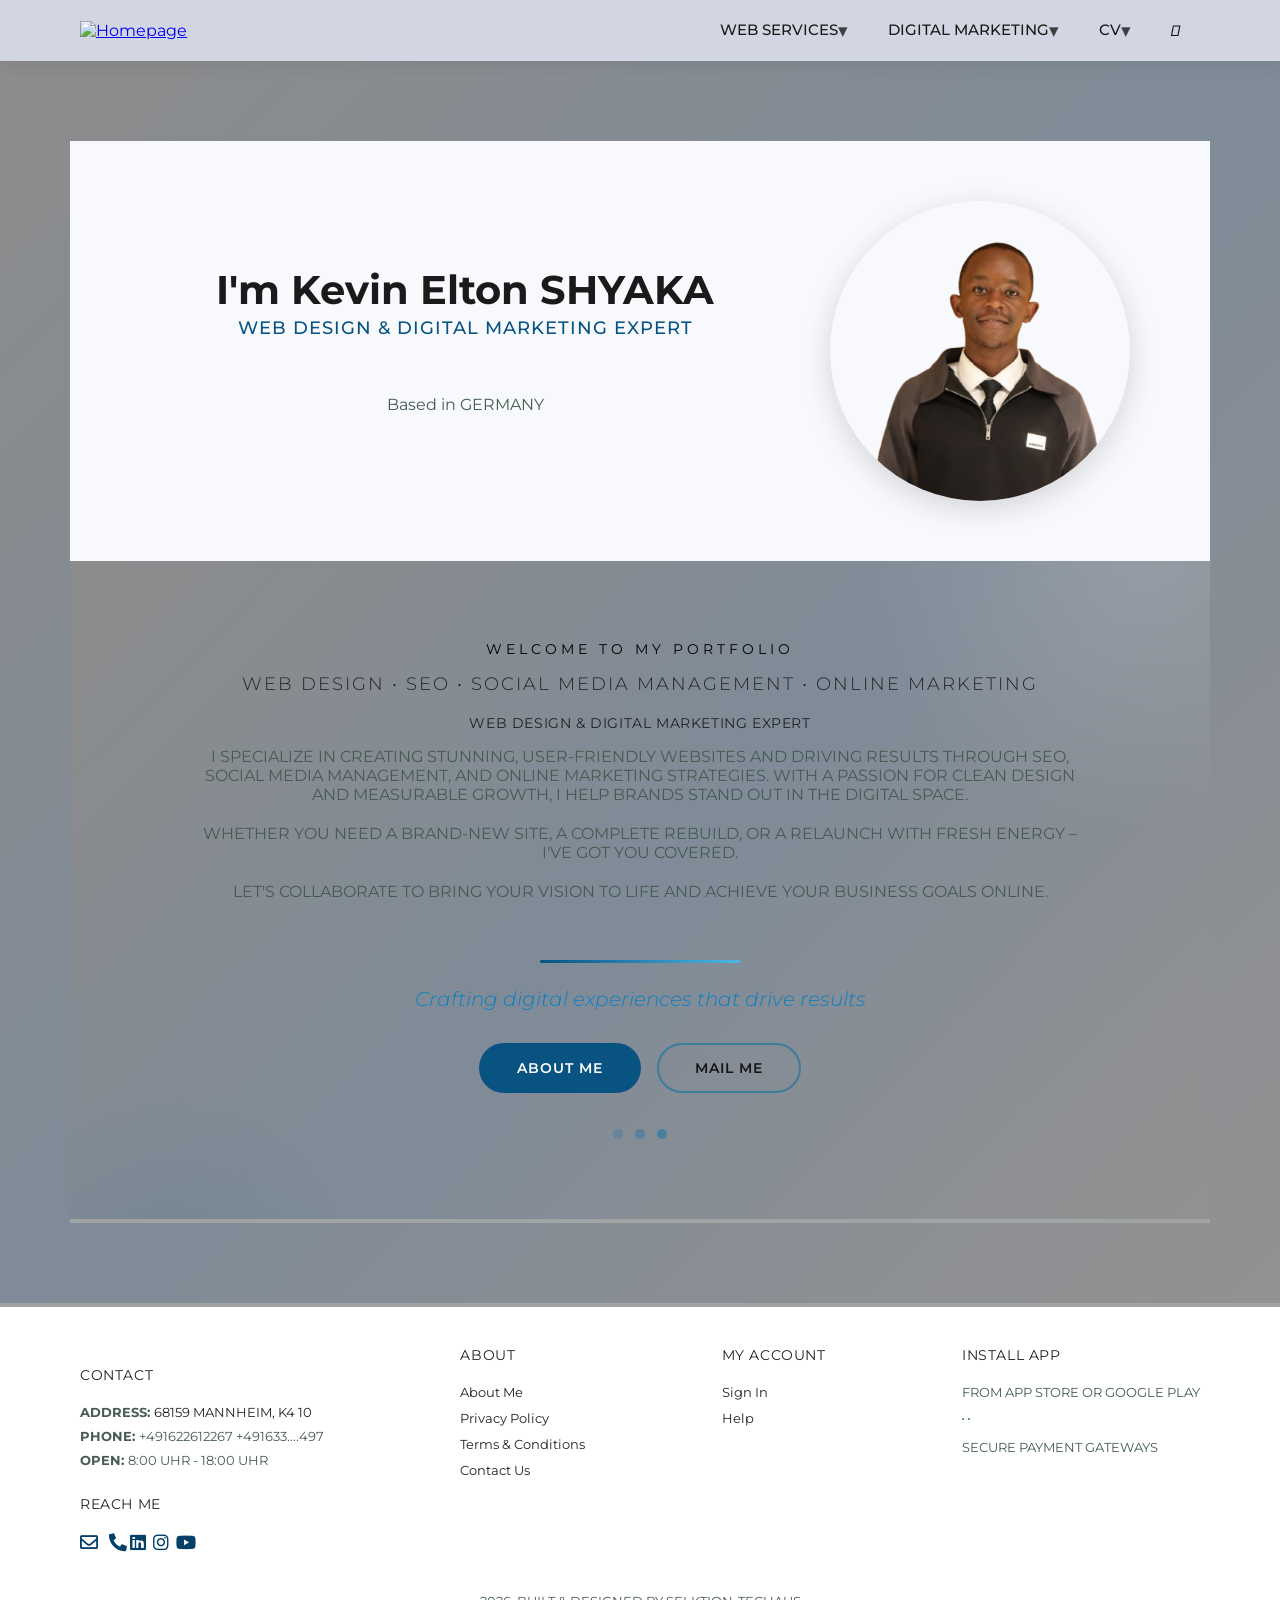
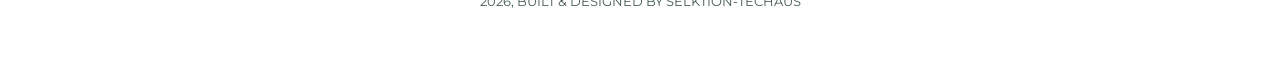
==== index.html @ c75d29d1 "Rename keels.html to index.html Signed-off-by: shyakaeltonkevin-ui <shyakaeltonkevin@gmail.com>" ====
<!DOCTYPE html>
<html lang="en">

<head> 
    <meta charset="UTF-8">
    <meta http-equiv="X-UA-Compatible" content="IE=edge">
    <meta name="viewport" content="width=device-width, initial-scale=1.0">
    <title>Web design - Kevin Elton SHYAKA | Web design | SEO | Social Media Management &amp; Online marketing expert</title>
    <link rel="stylesheet" href="https://pro.fontawesome.com/releases/v5.10.0/css/all.css" integrity="sha384-AYmEC3Yw5cVb3ZcuHtOA93w35dYTsvhLPVnYs9eStHfGJvOvKxVfELGroGkvsg+p" crossorigin="anonymous"/>

    <link rel="stylesheet" href="stylez.css">
</head>

<body>

    <section id="header">
        <a href="keels.html"><img src="img/Log.png" class="logo" alt="Homepage"></a>

        <div>
            <ul id="navbar">
                <li class="dropdown">
                    <a href="">WEB SERVICES</a>
                    <ul class="dropdown-content" id="webDropdown">
                        <li><a href="development.html">Website Development</a></li>
                        <li><a href="maintainance.html">Website Maintenance</a></li>
                        <li><a href="redesign.html">Website Redesign</a></li>
                        <li><a href="relaunch.html">RELAUNCH</a></li>
                    </ul>
                </li>
                <li class="dropdown">
                    <a href="">DIGITAL MARKETING</a>
                    <ul class="dropdown-content" id="webDropdown">
                        <li><a href="seo.html">Search Engine Optimization</a></li>
                        <li><a href="socialmedia.html">SOCIAL MEDIA</a></li>
                    </ul>
                </li>
                <li class="dropdown">
                    <a href="">CV</a>
                    <ul class="dropdown-content" id="webDropdown">
                        <li><a href="https://shyakaeltonkevin-ui.github.io/SELKTION/home.html">SELKTION</a></li>
                    </ul>
                </li>
                <li><a href="mail.html"><i class="fa-regular fa-envelope"></i></a></li>
                <a href="#" id="close"><i class="far fa-times"></i></a>
            </ul>
        </div>

        <div id="mobile">
            <i id="bar" class="fas fa-outdent"></i>
        </div>

    </section>


    

<section id="page-header">

        <!-- ===== ABOUT / INTRO SECTION ===== -->
    <section id="about" class="section-p1">
    <div class="about-container">

        <!-- Column 1: Description -->
        <div class="about-text">
            <h2>I'm Kevin Elton SHYAKA</h2>
            <h4>Web Design & Digital Marketing Expert</h4>

            <br>

            <p>
                Based in GERMANY
            </p>

        </div>

        <!-- Column 2: Circular Photo -->
        <div class="about-image">
            <img src="imgz/prof2-nb.png" alt="Kevin Elton SHYAKA - Profile Photo">
        </div>

    </div>
    </section>


<!-- ===== PAGE HEADER ===== -->
        <section id="page-header">
            <div class="header-content">
                <div class="header-text">
                    <h3 class="header-subtitle">Welcome to my portfolio</h3>
                    <p class="header-desc">
                    Web Design &bull; SEO &bull; Social Media Management &bull; Online Marketing
                    </p>

            
                    <h4>Web Design & Digital Marketing Expert</h4>
                    <p>
                        I specialize in creating stunning, user‑friendly websites and 
                        driving results through SEO, social media management, and online 
                        marketing strategies. With a passion for clean design and 
                        measurable growth, I help brands stand out in the digital space.
                    </p>
                    <p>
                        Whether you need a brand‑new site, a complete rebuild, or a 
                        relaunch with fresh energy – I've got you covered.
                    </p>
                    <p>
                    Let's collaborate to bring your vision to life and achieve your 
                    business goals online.
                    </p>
                </div>


                <br>


                <div class="header-divider"></div>
                    <p class="header-tagline">
                    Crafting digital experiences that drive results
                    </p>
                <div class="header-buttons">
                    <a href="aboutz.html" class="btn-primary">About Me</a>
                    <a href="mailto:kevinelton34@gmail.com" class="btn-secondary">Mail Me</a>
                </div>
            </div>
            
            <div class="header-decoration">
                <span class="deco-dot"></span>
                <span class="deco-dot"></span>
                <span class="deco-dot"></span>
            </div>
            
        </section>



    </section>



    <footer class="section-p1">
        <div class="col">
            <img class="logo" src="img/E-mARKET lOGO].png" alt="">
            <h4>Contact</h4>
            <p><strong>Address: </strong> <a href="https://maps.app.goo.gl/TftxoZ2mrjgtuZ2v8" target="_blank" rel="noopener noreferrer">68159 MAnnheim, K4 10</a></p>
            <p><strong>Phone: </strong>+491622612267  +491633....497</p>
            <p><strong>Open: </strong>8:00 Uhr - 18:00 Uhr</p>

            <div class="follow">
                <h4>REACH ME</h4>
                <div class="icon">
                    <a href="mailto:kevinelton34@gmail.com" target="_blank" rel="noopener noreferrer">
                        <i class="far fa-envelope"></i>
                    </a>
                    <a href="tel:+491622612267" target="_blank" rel="noopener noreferrer">
                        <i class="fas fa-phone" style="transform: scaleX(-1); display: inline-block;"></i>
                    </a>
                    <a href="https://www.linkedin.com/in/kevin-elton-shyaka-6310002a4" target="_blank" rel="noopener noreferrer">
                        <i class="fab fa-linkedin"></i>
                    </a>
                    <a href="https://www.instagram.com/_keels___/" target="_blank" rel="noopener noreferrer">
                        <i class="fab fa-instagram"></i>
                    </a>
                        <i class="fab fa-youtube"></i>
                </div>
            </div>
        </div>

        <div class="col">
            <h4>About</h4>
            <a href="aboutz.html">About Me</a>
            <a href="#">Privacy Policy</a>
            <a href="#">Terms & Conditions</a>
            <a href="#">Contact Us</a>
        </div>

        <div class="col">
            <h4>My Account</h4>
            <a href="#">Sign In</a>
            <a href="#">Help</a>
        </div>

        <div class="col install">
            <h4>Install App</h4>
            <p>From App Store or Google Play</p>
            <div class="row">
                <img src="img/Dwnld App Store].jpg" alt="">
                <img src="img/dwnld Google Play].png" alt="">
            </div>
            <p>Secure Payment Gateways </p>
            <img src="img/Minimal-Credit-Card-Icons].jpg" alt="">
        </div>

        <div class="copyright">
            <p>2026, Built & Designed by Selktion-Techaus</p>
        </div>
    </footer> 

   


    <script src="scriptz.js"></script>

</body>
---- stylez.css ----
/* ── Google Fonts import ── */
@import url('https://fonts.googleapis.com/css2?family=Montserrat:wght@100;200;300;400;500;600;700;800;900&family=Spartan:wght@100;200;300;400;500;600;700;800;900&display=swap');

* {
    margin: 0;
    padding: 0;
    box-sizing: border-box;
    font-family: 'Montserrat', sans-serif;
}

h1 {
    font-size: 50px;
    line-height: 64px;
    color: #222;
}

h2 {
    font-size: 46px;
    line-height: 54px;
    color: #222;
}

h3 {
    font-family: 'Montserrat', sans-serif;
    text-transform: uppercase;
    font-size: 14px;
    line-height: 17px;
    font-weight: 500;
    letter-spacing: 2.4px;    
    color: #222;
}

h4 {
    font-family: 'Montserrat', sans-serif;
    text-transform: uppercase;
    font-size: 14px;
    line-height: 17px;
    font-weight: 400;
    letter-spacing: .6px;
    color: #222;
}

h6 {
    font-family: 'Montserrat', sans-serif;
    text-transform: uppercase;
    font-weight: 400;
    font-size: 12px;
}

p {
    font-family: 'Montserrat', sans-serif;
    text-transform: uppercase;
    font-size: 16px;
    color: #465b52;
    margin: 15px 0 20px 0;
}

.section-p1 {
    padding: 40px 80px;
}

.section-m1 {
    margin: 40px 0;
}

button.normal {
    font-size: 14px;
    font-weight: 500;
    padding: 15px 30px;
    color: #000;
    background-color: #fff;
    border-radius: 4px;
    cursor: pointer;
    border: none;
    outline: none;
    transition: 0.2s;
}

button.white {
    font-size: 13px;
    font-weight: 500;
    padding: 11px 18px;
    color: #882e2e;
    background-color: transparent;
    cursor: pointer;
    border: 1px solid #2ab2e7;
    outline: none;
    transition: 0.2s;
}

body {
    width: 100%;
}


/* ──────────────────────────────────────
   HEADER & LOGO
────────────────────────────────────── */

#header {
    display: flex;
    align-items: center;
    justify-content: space-between;
    padding: 20px 80px;
    background: #d2d5e2;
    box-shadow: 0 5px 15px rgba(0, 0, 0, 0.06);
    z-index: 999;
    position: sticky;
    top: 0;
    left: 0;
}

#header .logo {
    max-width: 180px;
    height: auto;
    display: block;
    margin-right: 20px;
}

#navbar {
    display: flex;
    align-items: center;
    justify-content: center;
}

#navbar li {
    list-style: none;
    padding: 0 20px;
    position: relative;
}

#navbar li a {
    display: inline-block;
    line-height: 1;
    text-decoration: none;
    font-size: 15px;
    font-weight: 500;
    color: #1a1a1a;
    transition: 0.3s ease;
}

#navbar li a:hover,
#navbar li a.active {
    color: #085381;
}

#navbar li a.active::after,
#navbar li a:hover::after {
    content: "";
    width: 30%;
    height: 1.5px;
    background: #085381;
    position: absolute;
    bottom: -4px;
    left: 20px;
}

#mobile {
    display: none;
    align-items: center;
}

#close {
    display: none;
}


/* ────────────── DROPDOWN STYLES ────────────── */
.dropdown-content {
    display: none;
    position: absolute;
    top: 100%;
    left: 0;
    min-width: 200px;
    background: #E3E6F3;
    border-radius: 10px;
    padding: 0.5rem 0;
    list-style: none;
    z-index: 1000;
    margin-top: 4px;
    box-shadow: 0 8px 24px rgba(0, 0, 0, 0.12);
}

.dropdown-content li {
    display: block;
    padding: 0 !important;
}

.dropdown-content li a {
    padding: 0.6rem 1.5rem !important;
    color: #1a1a1a !important;
    font-weight: 400 !important;
    font-size: 0.9rem !important;
    white-space: nowrap;
    transition: background 0.2s, color 0.2s;
    display: block !important;
}

.dropdown-content li a:hover {
    background: rgba(8, 83, 129, 0.08) !important;
    color: #085381 !important;
}

.dropdown:hover .dropdown-content {
    display: block;
}

.dropdown-content.open {
    display: block;
}

.dropdown > a::after {
    content: " ▾";
    font-size: 1.2rem;
    opacity: 0.8;
    transition: transform 0.25s;
    display: inline-block;
    line-height: 1;
    vertical-align: middle;
}

.dropdown:hover > a::after {
    transform: rotate(180deg);
    transition: transform 0.5s;
}


/* ──────────────────────────────────────
   ABOUT SECTION – 2 columns
────────────────────────────────────── */

#about {
    background: #f8f9fc;
    padding: 60px 80px;
}

.about-container {
    display: flex;
    align-items: center;
    justify-content: space-between;
    gap: 50px;
    max-width: 1200px;
    margin: 0 auto;
}

.about-text {
    flex: 1 1 55%;
}

.about-text h2 {
    font-size: 40px;
    font-weight: 700;
    color: #1a1a1a;
    margin-bottom: 6px;
    line-height: 1.2;
}

.about-text h4 {
    font-size: 18px;
    font-weight: 500;
    color: #085381;
    text-transform: uppercase;
    letter-spacing: 1px;
    margin-bottom: 20px;
}

.about-text p {
    font-size: 16px;
    color: #465b52;
    line-height: 1.8;
    margin-bottom: 16px;
    text-transform: none;
    font-weight: 400;
}

.about-image {
    flex: 0 0 auto;
}

.about-image img {
    width: 300px;
    height: 300px;
    border-radius: 50%;
    object-fit: cover;
    object-position: 10% 0%;
    display: block;
    box-shadow: 0 8px 30px rgba(0, 0, 0, 0.15);
    transition: 0.3s ease;
}

.about-image img:hover {
    transform: scale(1.02);
    box-shadow: 0 12px 40px rgba(0, 0, 0, 0.2);
}

.btn-about {
    display: inline-block;
    padding: 14px 34px;
    background: #085381;
    color: #fff;
    font-size: 14px;
    font-weight: 600;
    text-transform: uppercase;
    letter-spacing: 1px;
    text-decoration: none;
    border-radius: 6px;
    transition: 0.3s ease;
    margin-top: 6px;
}

.btn-about:hover {
    background: #063454;
    transform: translateY(-2px);
    box-shadow: 0 6px 20px rgba(8, 83, 129, 0.3);
}


/* ──────────────────────────────────────
   PAGE HEADER (Hero)
────────────────────────────────────── */

#page-header {
    background: linear-gradient(135deg, #8c8c8c 0%, #7f8b98 50%, #939191 100%);
    padding: 80px 70px 80px 70px;
    text-align: center;
    position: relative;
    overflow: hidden;
    margin: 0;
    border-bottom: 4px solid #a1a4a5;
}

#page-header::before {
    content: '';
    position: absolute;
    top: -50%;
    right: -20%;
    width: 600px;
    height: 600px;
    background: radial-gradient(circle, rgba(255, 255, 255, 0.15) 0%, transparent 70%);
    border-radius: 50%;
    pointer-events: none;
}

#page-header::after {
    content: '';
    position: absolute;
    bottom: -40%;
    left: -10%;
    width: 400px;
    height: 400px;
    background: radial-gradient(circle, rgba(8, 83, 129, 0.1) 0%, transparent 70%);
    border-radius: 50%;
    pointer-events: none;
}

.header-content {
    position: relative;
    z-index: 1;
    max-width: 900px;
    margin: 0 auto;
}

.header-subtitle {
    font-size: 14px;
    font-weight: 400;
    letter-spacing: 4px;
    text-transform: uppercase;
    color: #010101;
    margin-bottom: 12px;
    font-family: 'Montserrat', sans-serif;
}

.header-title {
    font-size: 72px;
    font-weight: 900;
    color: #ffffff;
    line-height: 1.1;
    margin-bottom: 16px;
    letter-spacing: -1px;
    font-family: 'Montserrat', sans-serif;
}

.header-title .highlight {
    color: #000000;
    text-shadow: 0 0 40px rgba(77, 184, 232, 0.3);
}

.header-desc {
    font-size: 18px;
    color: #232527;
    font-weight: 300;
    letter-spacing: 2px;
    text-transform: uppercase;
    margin-bottom: 20px;
    font-family: 'Montserrat', sans-serif;
}

.header-divider {
    width: 200px;
    height: 3px;
    background: linear-gradient(90deg, #085381, #4db8e8);
    margin: 20px auto 24px auto;
    border-radius: 2px;
}

.header-tagline {
    font-size: 20px;
    color: #0d7fc0;
    font-weight: 300;
    font-style: italic;
    margin-bottom: 32px;
    font-family: 'Montserrat', sans-serif;
    text-transform: none;
}

.header-buttons {
    display: flex;
    justify-content: center;
    gap: 16px;
    flex-wrap: wrap;
}

.btn-primary,
.btn-secondary {
    padding: 14px 36px;
    font-size: 14px;
    font-weight: 600;
    text-transform: uppercase;
    letter-spacing: 1px;
    text-decoration: none;
    border-radius: 30px;
    transition: 0.3s ease;
    display: inline-block;
    font-family: 'Montserrat', sans-serif;
}

.btn-primary {
    background: #085381;
    color: #ffffff;
    border: 2px solid #085381;
}

.btn-primary:hover {
    background: #063454;
    border-color: #b8c4cd;
    transform: translateY(-3px);
    box-shadow: 0 8px 30px rgba(8, 83, 129, 0.4);
}

.btn-secondary {
    background: transparent;
    color: #171616;
    border: 2px solid #3c7d9a;
}

.btn-secondary:hover {
    background: #397fa0;
    color: #fdfdfd;
    transform: translateY(-3px);
    box-shadow: 0 8px 30px rgba(77, 184, 232, 0.3);
}

.header-decoration {
    display: flex;
    justify-content: center;
    gap: 12px;
    margin-top: 36px;
}

.deco-dot {
    width: 10px;
    height: 10px;
    border-radius: 50%;
    background: #357d9e;
    opacity: 0.4;
    animation: pulse-dot 2s ease-in-out infinite;
}

.deco-dot:nth-child(2) {
    animation-delay: 0.3s;
    opacity: 0.6;
}

.deco-dot:nth-child(3) {
    animation-delay: 0.6s;
    opacity: 0.8;
}

@keyframes pulse-dot {
    0%, 100% {
        transform: scale(1);
        opacity: 0.4;
    }
    50% {
        transform: scale(1.4);
        opacity: 1;
    }
}


/* ──────────────────────────────────────
   SPECIALTIES SECTION
────────────────────────────────────── */

#specialties {
    background: #f8fafc;
    padding: 80px 80px;
}

#specialties .experience-badge {
    display: inline-block;
    background: #1e293b;
    color: #ffffff;
    font-size: 0.75rem;
    font-weight: 600;
    letter-spacing: 0.08em;
    padding: 6px 18px;
    border-radius: 30px;
    text-transform: uppercase;
    margin-bottom: 16px;
    font-family: 'Montserrat', sans-serif;
}

#specialties .section-title {
    font-size: 2.5rem;
    font-weight: 700;
    color: #0f172a;
    letter-spacing: -0.02em;
    margin: 0 0 40px 0;
    font-family: 'Montserrat', sans-serif;
    text-transform: uppercase;
}

.specialties-grid {
    display: grid;
    grid-template-columns: repeat(3, 1fr);
    gap: 30px;
}

.specialty-card {
    background: #ffffff;
    padding: 28px 24px;
    border-radius: 16px;
    box-shadow: 0 4px 12px rgba(0, 0, 0, 0.04);
    border: 1px solid #e9edf2;
    transition: box-shadow 0.25s ease, transform 0.2s ease;
}

.specialty-card:hover {
    box-shadow: 0 12px 28px rgba(0, 0, 0, 0.08);
    transform: translateY(-4px);
}

.specialty-card h3 {
    font-family: 'Montserrat', sans-serif;
    font-size: 1.1rem;
    font-weight: 700;
    color: #0f172a;
    margin: 0 0 10px 0;
    letter-spacing: 0.5px;
    text-transform: uppercase;
}

.specialty-card p {
    font-family: 'Montserrat', sans-serif;
    font-size: 0.95rem;
    line-height: 1.6;
    color: #475569;
    margin: 0;
    text-transform: none;
}


/* ──────────────────────────────────────
   DEVELOPMENT HERO – image right, text left
────────────────────────────────────── */

#development-hero {
    background: #f8f9fc;
    padding: 60px 80px;
}

.dev-container {
    display: flex;
    align-items: center;
    justify-content: space-between;
    gap: 50px;
    max-width: 1200px;
    margin: 0 auto;
}

.dev-text {
    flex: 1 1 55%;
}

.dev-text h2 {
    font-size: 40px;
    font-weight: 700;
    color: #1a1a1a;
    margin-bottom: 6px;
    line-height: 1.2;
}

.dev-text h4 {
    font-size: 18px;
    font-weight: 500;
    color: #085381;
    text-transform: uppercase;
    letter-spacing: 1px;
    margin-bottom: 20px;
}

.dev-text p {
    font-size: 16px;
    color: #465b52;
    line-height: 1.8;
    margin-bottom: 16px;
    text-transform: none;
    font-weight: 400;
}

.dev-buttons {
    display: flex;
    gap: 16px;
    flex-wrap: wrap;
    margin-top: 10px;
}

.dev-buttons .btn-primary,
.dev-buttons .btn-secondary {
    padding: 12px 30px;
    font-size: 14px;
    font-weight: 600;
    text-transform: uppercase;
    letter-spacing: 1px;
    text-decoration: none;
    border-radius: 30px;
    transition: 0.3s ease;
    display: inline-block;
    font-family: 'Montserrat', sans-serif;
    border: 2px solid transparent;
}

.dev-buttons .btn-primary {
    background: #085381;
    color: #ffffff;
    border-color: #085381;
}

.dev-buttons .btn-primary:hover {
    background: #063454;
    border-color: #063454;
    transform: translateY(-2px);
    box-shadow: 0 6px 20px rgba(8, 83, 129, 0.3);
}

.dev-buttons .btn-secondary {
    background: transparent;
    color: #085381;
    border-color: #085381;
}

.dev-buttons .btn-secondary:hover {
    background: #085381;
    color: #fff;
    transform: translateY(-2px);
    box-shadow: 0 6px 20px rgba(8, 83, 129, 0.2);
}

.dev-image {
    flex: 0 0 auto;
}

.dev-image img {
    width: 350px;
    height: 350px;
    border-radius: 20px;
    object-fit: cover;
    box-shadow: 0 8px 30px rgba(0, 0, 0, 0.15);
    transition: 0.3s ease;
}

.dev-image img:hover {
    transform: scale(1.02);
    box-shadow: 0 12px 40px rgba(0, 0, 0, 0.2);
}


/* ──────────────────────────────────────
   MODAL STYLES
────────────────────────────────────── */

.modal {
    display: none;
    position: fixed;
    z-index: 10000;
    left: 0;
    top: 0;
    width: 100%;
    height: 100%;
    overflow: auto;
    background-color: rgba(0, 0, 0, 0.5);
    justify-content: center;
    align-items: center;
}

.modal.show {
    display: flex;
}

.modal-content {
    background: #ffffff;
    padding: 40px 35px;
    border-radius: 20px;
    max-width: 500px;
    width: 90%;
    position: relative;
    box-shadow: 0 20px 60px rgba(0, 0, 0, 0.3);
    animation: slideDown 0.3s ease;
}

@keyframes slideDown {
    from { transform: translateY(-30px); opacity: 0; }
    to { transform: translateY(0); opacity: 1; }
}

.modal-close {
    position: absolute;
    top: 12px;
    right: 20px;
    font-size: 28px;
    font-weight: 400;
    color: #aaa;
    cursor: pointer;
    transition: 0.2s;
}

.modal-close:hover {
    color: #222;
}

.modal-content h3 {
    font-size: 24px;
    font-weight: 700;
    color: #1a1a1a;
    margin-bottom: 20px;
    letter-spacing: 0;
    text-transform: none;
}

#devForm label {
    display: block;
    font-size: 14px;
    font-weight: 500;
    color: #333;
    margin-bottom: 4px;
    text-transform: uppercase;
    letter-spacing: 0.5px;
}

#devForm input,
#devForm textarea {
    width: 100%;
    padding: 12px 14px;
    margin-bottom: 18px;
    border: 1px solid #d1d5db;
    border-radius: 8px;
    font-size: 15px;
    font-family: 'Montserrat', sans-serif;
    transition: 0.2s;
}

#devForm input:focus,
#devForm textarea:focus {
    outline: none;
    border-color: #085381;
    box-shadow: 0 0 0 3px rgba(8, 83, 129, 0.15);
}

#devForm textarea {
    resize: vertical;
}

#devForm .btn-primary {
    width: 100%;
    padding: 14px;
    font-size: 16px;
    border: none;
    cursor: pointer;
    border-radius: 30px;
    background: #085381;
    color: #fff;
    font-weight: 600;
    text-transform: uppercase;
    letter-spacing: 1px;
    transition: 0.3s ease;
}

#devForm .btn-primary:hover {
    background: #063454;
    transform: translateY(-2px);
    box-shadow: 0 6px 20px rgba(8, 83, 129, 0.3);
}


/* ──────────────────────────────────────
   FOOTER
────────────────────────────────────── */

footer {
    display: flex;
    flex-wrap: wrap;
    justify-content: space-between;
    padding: 40px 80px;
}

footer .col {
    display: flex;
    flex-direction: column;
    align-items: flex-start;
    margin-bottom: 20px;
}

footer .logo {
    margin: 0 0 20px 0;
    max-width: 150px;
    height: auto;
}

footer h4 {
    font-size: 14px;
    padding-bottom: 20px;
}

footer p {
    font-size: 13px;
    margin: 0 0 8px 0;
}

footer a {
    font-size: 13px;
    text-decoration: none;
    color: #222;
    margin-bottom: 10px;
}

footer .follow {
    margin-top: 20px;
}

footer .follow i {
    font-size: large;
    color: #044068;
    padding-right: 4px;
    cursor: pointer;
}

footer .install .row img {
    border: 1px solid #045328;
    border-radius: 6px;
    max-width: 120px;
    height: auto;
}

footer .install img {
    margin: 10px 0 15px 0;
    max-width: 200px;
    height: auto;
}

footer .follow i:hover,
footer a:hover {
    color: #097880;
}

footer .copyright {
    width: 100%;
    text-align: center;
    margin-top: 20px;
}


/* ────────────── RESPONSIVE BREAKPOINTS ────────────── */

@media (max-width: 768px) {
    /* ----- Mobile header & navbar ----- */
    #mobile {
        display: flex;
        align-items: center;
    }

    #close {
        display: block;
        position: absolute;
        top: 30px;
        right: 30px;
        color: #1a1a1a;
        font-size: 1.8rem;
        cursor: pointer;
        z-index: 1001;
    }

    #navbar {
        display: flex;
        flex-direction: column;
        align-items: flex-start;
        justify-content: flex-start;
        position: fixed;
        top: 0;
        right: -320px;
        height: 100vh;
        width: 300px;
        background: #E3E6F3;
        box-shadow: 0 40px 60px rgba(0, 0, 0, 0.15);
        padding: 80px 0 0 0;
        transition: right 0.35s cubic-bezier(0.4, 0, 0.2, 1);
        z-index: 1000;
        visibility: hidden;
        opacity: 0;
    }

    #navbar.active {
        right: 0;
        visibility: visible;
        opacity: 1;
    }

    #navbar li {
        padding: 12px 24px;
        width: 100%;
        border-bottom: 1px solid rgba(0, 0, 0, 0.04);
    }

    #navbar li a {
        font-size: 1.1rem;
        display: block;
        width: 100%;
    }

    #navbar li a.active::after,
    #navbar li a:hover::after {
        display: none;
    }

    /* ----- Dropdown mobile override ----- */
    .dropdown-content {
        position: static;
        box-shadow: none;
        border: none;
        background: #d1d8e8;
        margin: 4px 0 0 0;
        padding: 0;
        border-radius: 8px;
        display: none;
        width: 100%;
        min-width: auto;
    }

    .dropdown-content li {
        padding: 0 !important;
        border-bottom: none !important;
    }

    .dropdown-content li a {
        color: #1a1a1a !important;
        padding: 10px 20px !important;
        font-size: 0.95rem !important;
        white-space: normal !important;
    }

    .dropdown-content li a:hover {
        background: #b0b8cc !important;
        color: #000 !important;
    }

    .dropdown-content.open {
        display: block !important;
    }

    .dropdown:hover .dropdown-content {
        display: none;
    }

    .dropdown > a::after {
        font-size: 1rem;
    }

    /* ----- Page header responsive ----- */
    #page-header {
        padding: 60px 24px 70px 24px;
    }

    .header-title {
        font-size: 44px;
    }

    .header-desc {
        font-size: 14px;
        letter-spacing: 1px;
    }

    .header-tagline {
        font-size: 17px;
    }

    .header-buttons {
        flex-direction: column;
        align-items: center;
        gap: 12px;
    }

    .btn-primary,
    .btn-secondary {
        width: 100%;
        max-width: 280px;
        text-align: center;
    }

    .deco-dot {
        width: 8px;
        height: 8px;
    }

    /* ----- Specialties responsive ----- */
    #specialties {
        padding: 60px 30px;
    }

    .specialties-grid {
        grid-template-columns: repeat(2, 1fr);
        gap: 24px;
    }

    #specialties .section-title {
        font-size: 2rem;
    }

    /* ----- About responsive ----- */
    #about {
        padding: 40px 30px;
    }
    .about-container {
        flex-direction: column;
        text-align: center;
        gap: 30px;
    }
    .about-text {
        order: 2;
    }
    .about-image {
        order: 1;
    }
    .about-image img {
        width: 200px;
        height: 200px;
    }
    .about-text h2 {
        font-size: 32px;
    }
    .about-text h4 {
        font-size: 16px;
    }
    .about-text p {
        font-size: 15px;
    }

    /* ----- Development hero responsive ----- */
    #development-hero {
        padding: 40px 30px;
    }
    .dev-container {
        flex-direction: column;
        text-align: center;
        gap: 30px;
    }
    .dev-text {
        order: 2;
    }
    .dev-image {
        order: 1;
    }
    .dev-image img {
        width: 200px;
        height: 200px;
    }
    .dev-buttons {
        justify-content: center;
    }
    .dev-text h2 {
        font-size: 32px;
    }
    .dev-text h4 {
        font-size: 16px;
    }
    .dev-text p {
        font-size: 15px;
    }

    /* ----- Footer responsive ----- */
    footer {
        padding: 30px 30px;
        flex-direction: column;
        align-items: center;
        text-align: center;
    }
    footer .col {
        align-items: center;
        width: 100%;
    }
}

@media (max-width: 480px) {
    #page-header {
        padding: 40px 16px 50px 16px;
    }

    .header-title {
        font-size: 34px;
    }

    .header-subtitle {
        font-size: 12px;
        letter-spacing: 2px;
    }

    .header-desc {
        font-size: 12px;
    }

    .header-tagline {
        font-size: 15px;
    }

    #specialties {
        padding: 40px 16px;
    }

    .specialties-grid {
        grid-template-columns: 1fr;
        gap: 20px;
    }

    #specialties .section-title {
        font-size: 1.75rem;
    }

    .specialty-card {
        padding: 22px 18px;
    }

    #header .logo {
        max-width: 100px;
    }

    #about {
        padding: 30px 16px;
    }
    .about-image img {
        width: 150px;
        height: 150px;
    }
    .about-text h2 {
        font-size: 26px;
    }
    .about-text h4 {
        font-size: 14px;
    }
    .about-text p {
        font-size: 14px;
    }

    #development-hero {
        padding: 30px 16px;
    }
    .dev-image img {
        width: 250px;
        height: 190px;
    }
    .dev-text h2 {
        font-size: 26px;
    }
    .dev-text h4 {
        font-size: 14px;
    }
    .dev-text p {
        font-size: 14px;
    }
    .dev-buttons .btn-primary,
    .dev-buttons .btn-secondary {
        padding: 10px 24px;
        font-size: 13px;
    }
    .modal-content {
        padding: 30px 20px;
    }

    footer {
        padding: 50px 16px;
    }
}



/*



*/
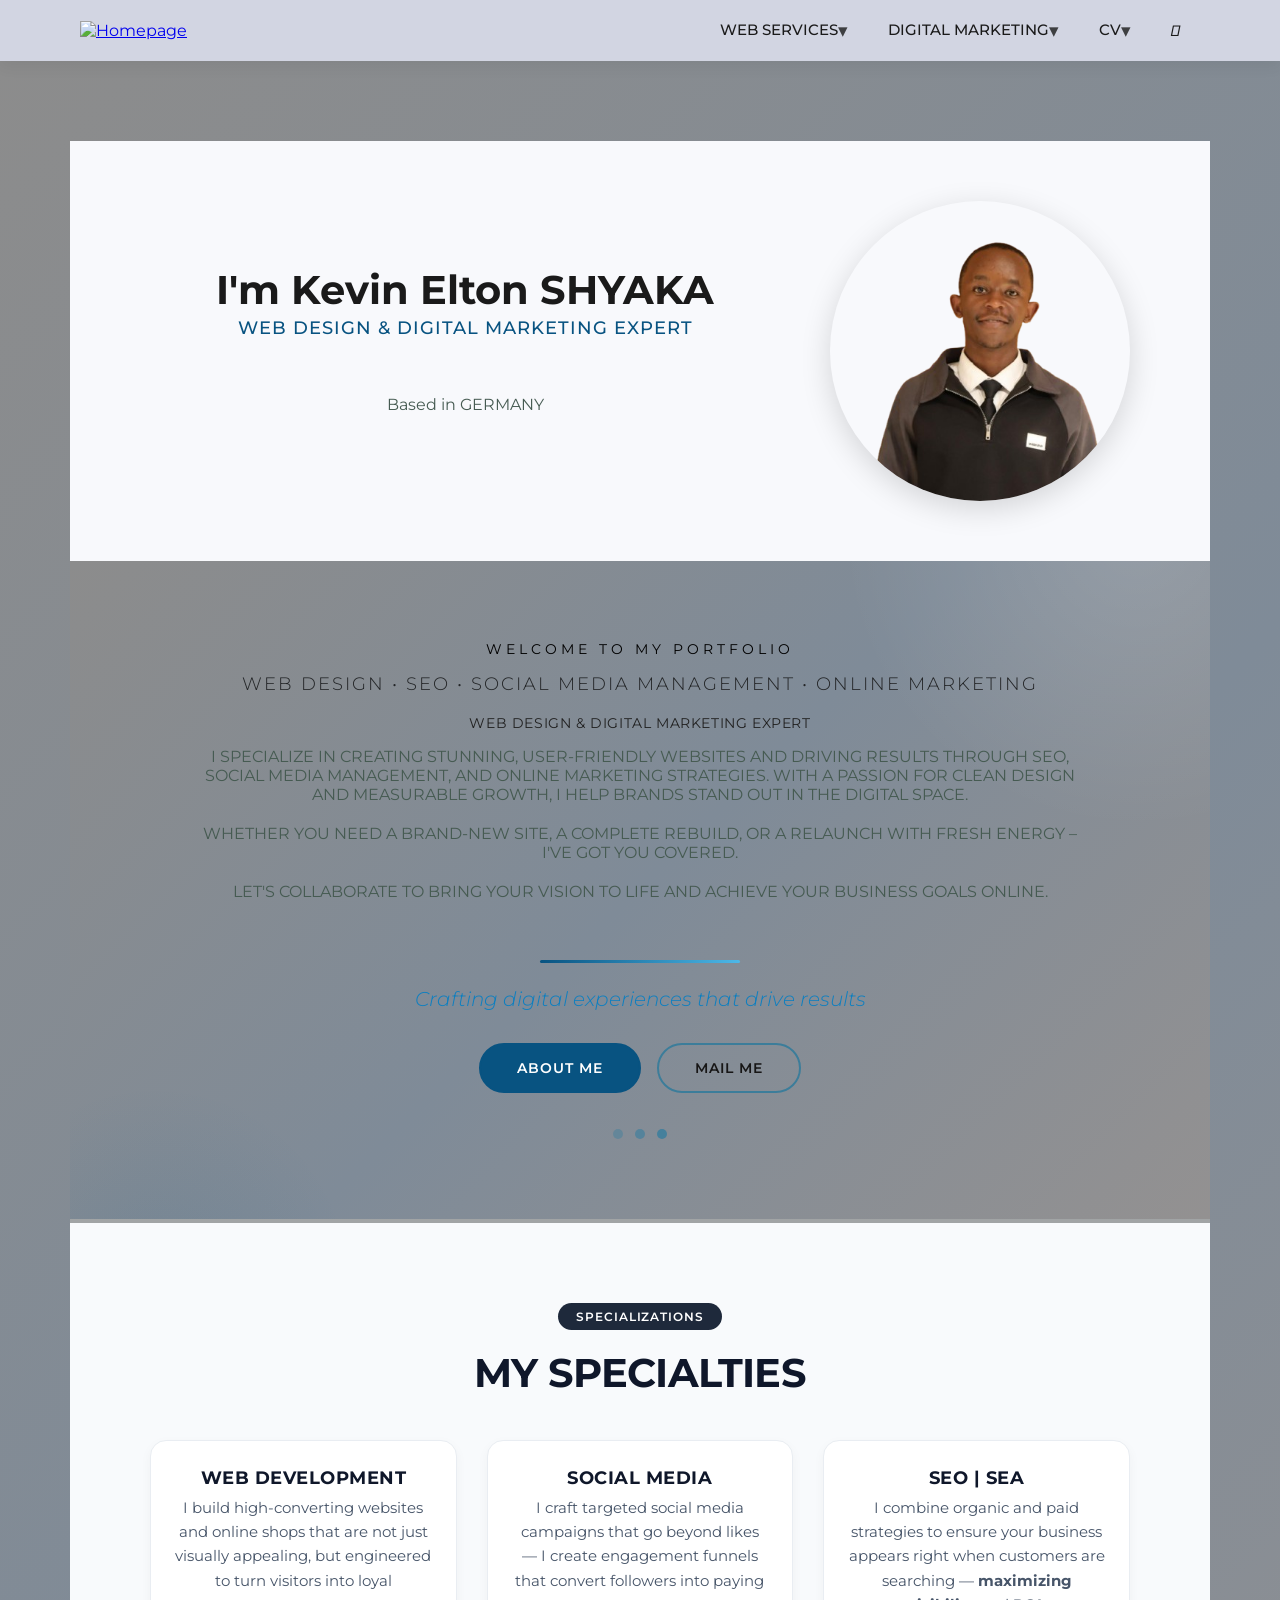
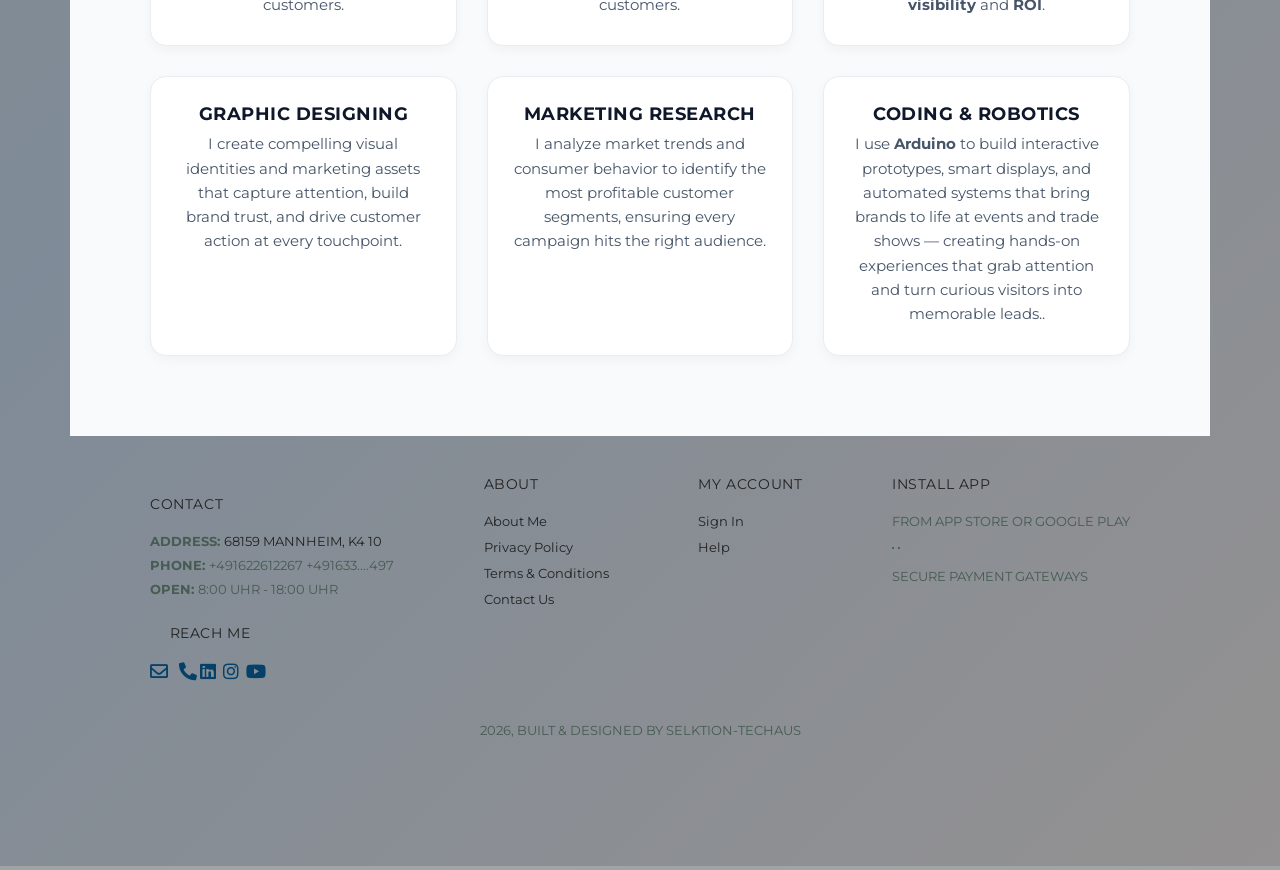
==== commit 911e6e61: "Refactor index.html structure and content Signed-off-by: shyakaeltonkevin-ui <shyakaeltonkevin@gmail" ====
--- a/index.html
+++ b/index.html
@@ -20,7 +20,7 @@
             <ul id="navbar">
                 <li class="dropdown">
                     <a href="">WEB SERVICES</a>
-                    <ul class="dropdown-content" id="webDropdown">
+                    <ul class="dropdown-content" >
                         <li><a href="development.html">Website Development</a></li>
                         <li><a href="maintainance.html">Website Maintenance</a></li>
                         <li><a href="redesign.html">Website Redesign</a></li>
@@ -29,14 +29,14 @@
                 </li>
                 <li class="dropdown">
                     <a href="">DIGITAL MARKETING</a>
-                    <ul class="dropdown-content" id="webDropdown">
+                    <ul class="dropdown-content">
                         <li><a href="seo.html">Search Engine Optimization</a></li>
                         <li><a href="socialmedia.html">SOCIAL MEDIA</a></li>
                     </ul>
                 </li>
                 <li class="dropdown">
                     <a href="">CV</a>
-                    <ul class="dropdown-content" id="webDropdown">
+                    <ul class="dropdown-content">
                         <li><a href="https://shyakaeltonkevin-ui.github.io/SELKTION/home.html">SELKTION</a></li>
                     </ul>
                 </li>
@@ -56,11 +56,10 @@
 
 <section id="page-header">
 
-        <!-- ===== ABOUT / INTRO SECTION ===== -->
+    
     <section id="about" class="section-p1">
     <div class="about-container">
 
-        <!-- Column 1: Description -->
         <div class="about-text">
             <h2>I'm Kevin Elton SHYAKA</h2>
             <h4>Web Design & Digital Marketing Expert</h4>
@@ -72,8 +71,6 @@
             </p>
 
         </div>
-
-        <!-- Column 2: Circular Photo -->
         <div class="about-image">
             <img src="imgz/prof2-nb.png" alt="Kevin Elton SHYAKA - Profile Photo">
         </div>
@@ -81,8 +78,6 @@
     </div>
     </section>
 
-
-<!-- ===== PAGE HEADER ===== -->
         <section id="page-header">
             <div class="header-content">
                 <div class="header-text">
@@ -131,9 +126,41 @@
             
         </section>
 
-
-
-    </section>
+    <section id="specialties" class="section-p1">
+    <div class="container">
+        <div class="experience-badge">
+            <span>SPECIALIZATIONS</span>
+        </div>
+        <h2 class="section-title">My specialties</h2>
+        <div class="specialties-grid">
+            <div class="specialty-card">
+                <h3>WEB DEVELOPMENT</h3>
+                <p>I build high-converting websites and online shops that are not just visually appealing, but engineered to turn visitors into loyal customers.</p>
+            </div>
+            <div class="specialty-card">
+                <h3>SOCIAL MEDIA</h3>
+                <p>I craft targeted social media campaigns that go beyond likes — I create engagement funnels that convert followers into paying customers.</p>
+            </div>
+             <div class="specialty-card">
+                <h3>SEO | SEA</h3>
+                <p>I combine organic and paid strategies to ensure your business appears right when customers are searching — <strong>maximizing visibility</strong> and <strong>ROI</strong>.</p>
+            </div>
+            <div class="specialty-card">
+                <h3>GRAPHIC DESIGNING</h3>
+                <p>I create compelling visual identities and marketing assets that capture attention, build brand trust, and drive customer action at every touchpoint.</p>
+            </div>
+            <div class="specialty-card">
+                <h3>MARKETING RESEARCH</h3>
+                <p>I analyze market trends and consumer behavior to identify the most profitable customer segments, ensuring every campaign hits the right audience.</p>
+            </div>
+            <div class="specialty-card">
+                <h3>CODING &amp; ROBOTICS</h3>
+                <p>I use <strong>Arduino</strong> to build interactive prototypes, smart displays, and automated systems that bring brands to life at events and trade shows — creating hands-on experiences that grab attention and turn curious visitors into memorable leads..</p>
+            </div>
+        </div>
+    </div>
+</section>
+
 
 
 
@@ -202,4 +229,3 @@
 
 </body>
 
-
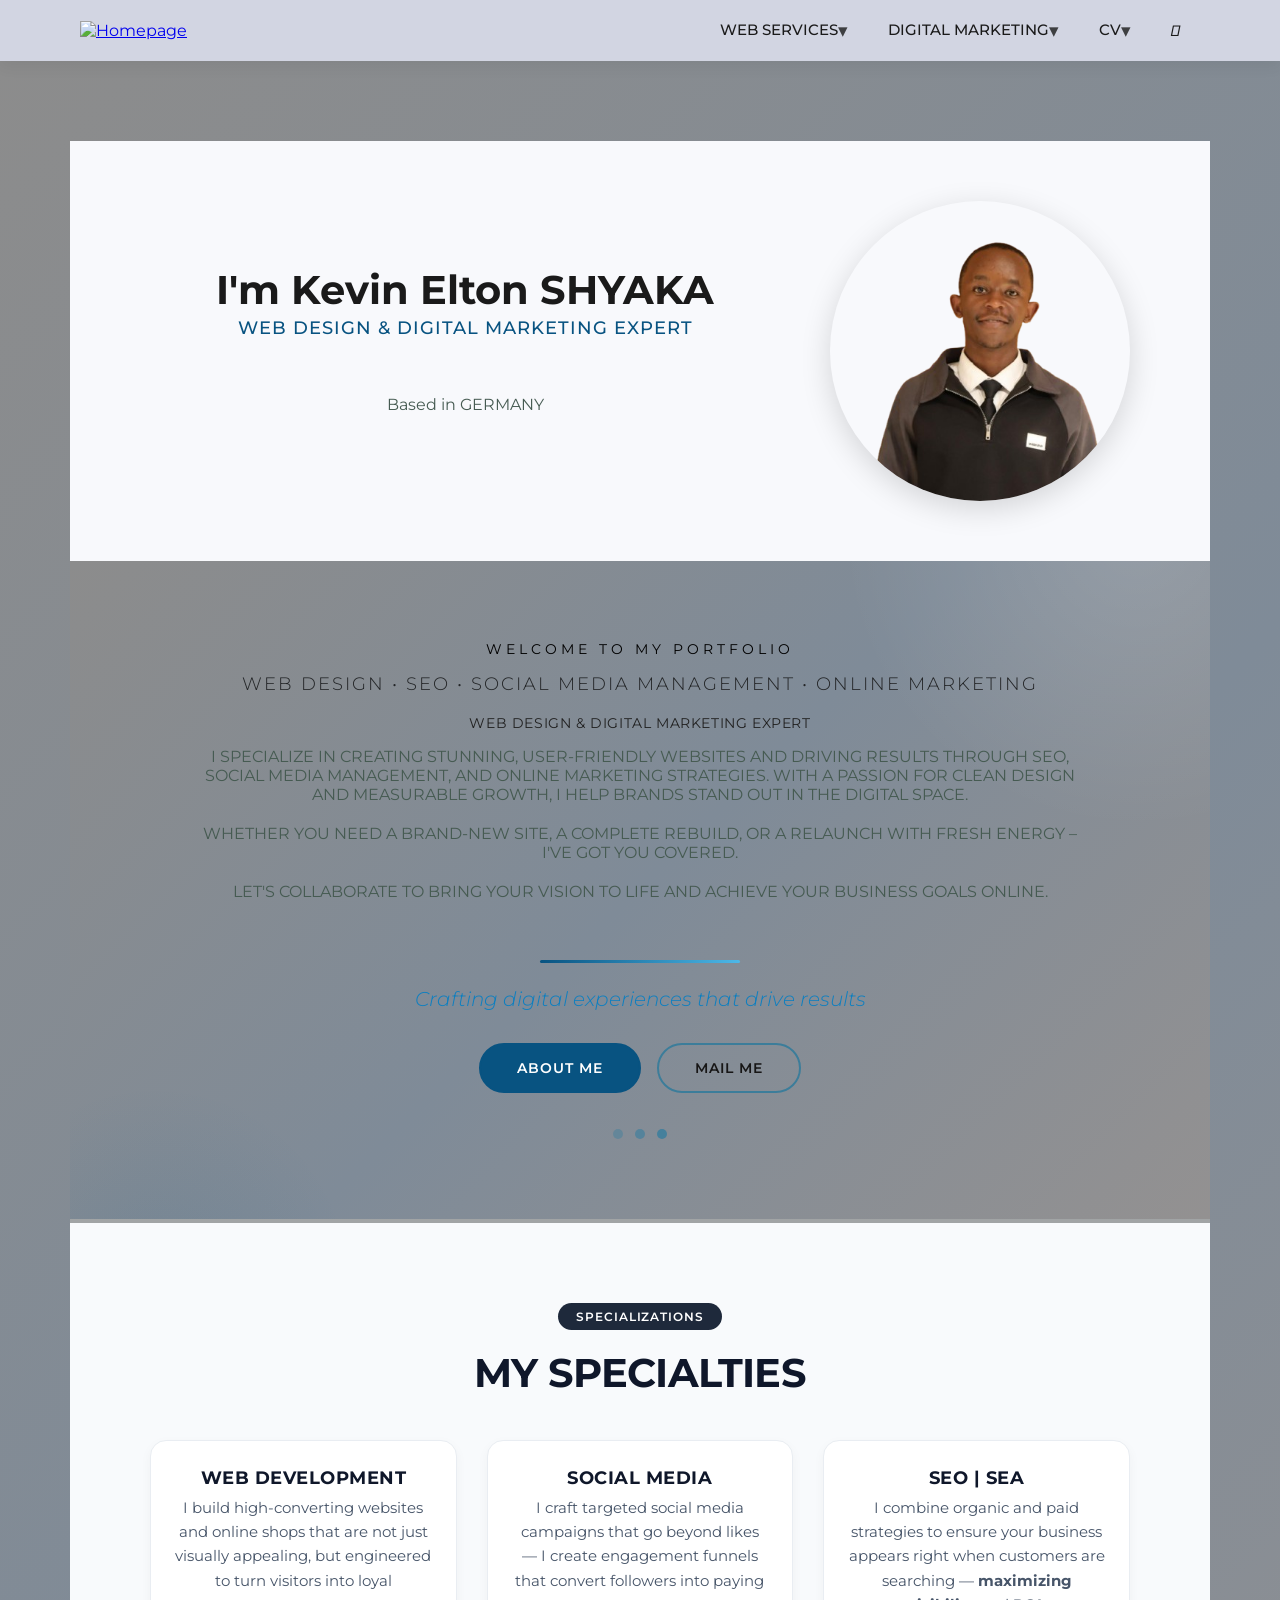
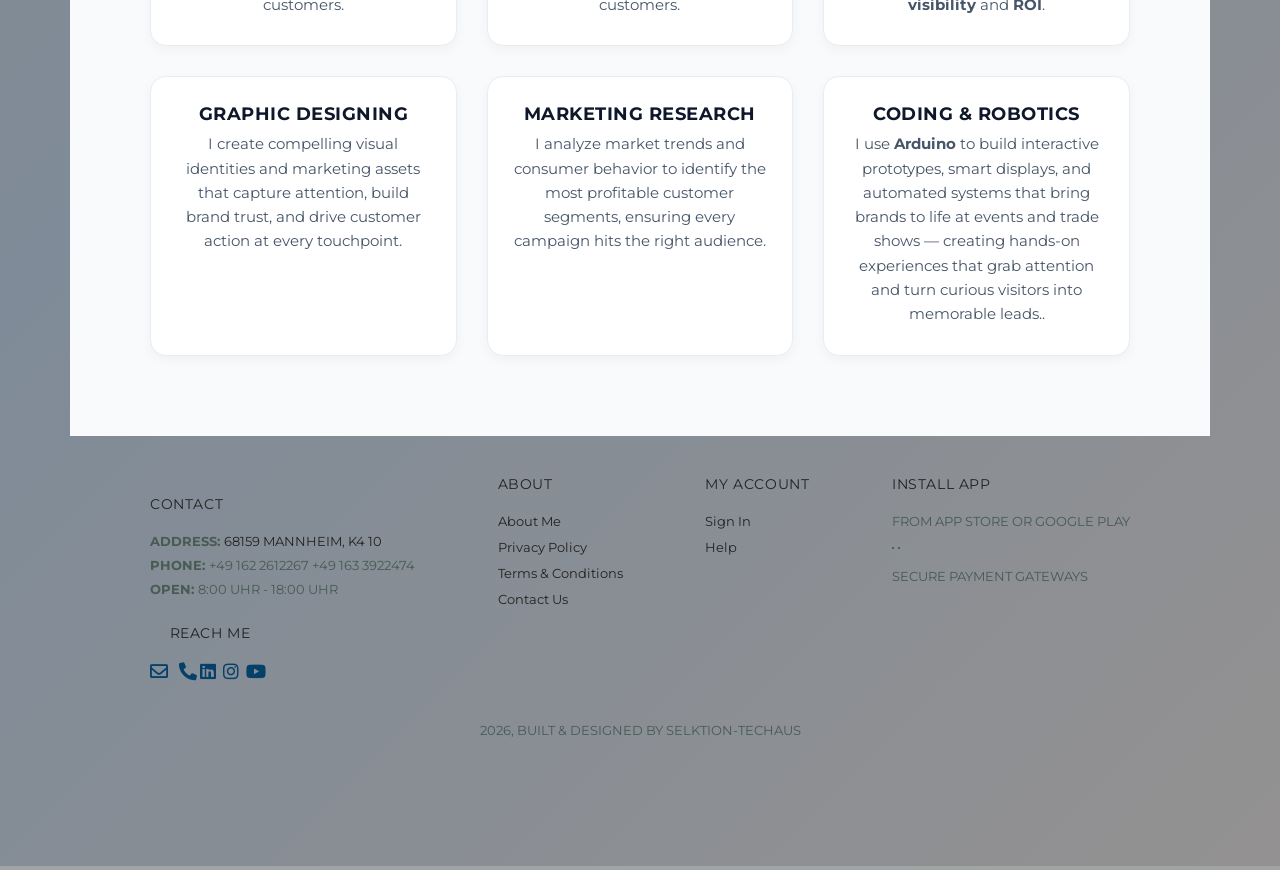
==== commit 098b3c9b: "Fix HTML formatting and ensure proper structure Signed-off-by: shyakaeltonkevin-ui <shyakaeltonkevin" ====
--- a/index.html
+++ b/index.html
@@ -169,7 +169,7 @@
             <img class="logo" src="img/E-mARKET lOGO].png" alt="">
             <h4>Contact</h4>
             <p><strong>Address: </strong> <a href="https://maps.app.goo.gl/TftxoZ2mrjgtuZ2v8" target="_blank" rel="noopener noreferrer">68159 MAnnheim, K4 10</a></p>
-            <p><strong>Phone: </strong>+491622612267  +491633....497</p>
+            <p><strong>Phone: </strong>+49 162 2612267  +49 163 3922474</p>
             <p><strong>Open: </strong>8:00 Uhr - 18:00 Uhr</p>
 
             <div class="follow">
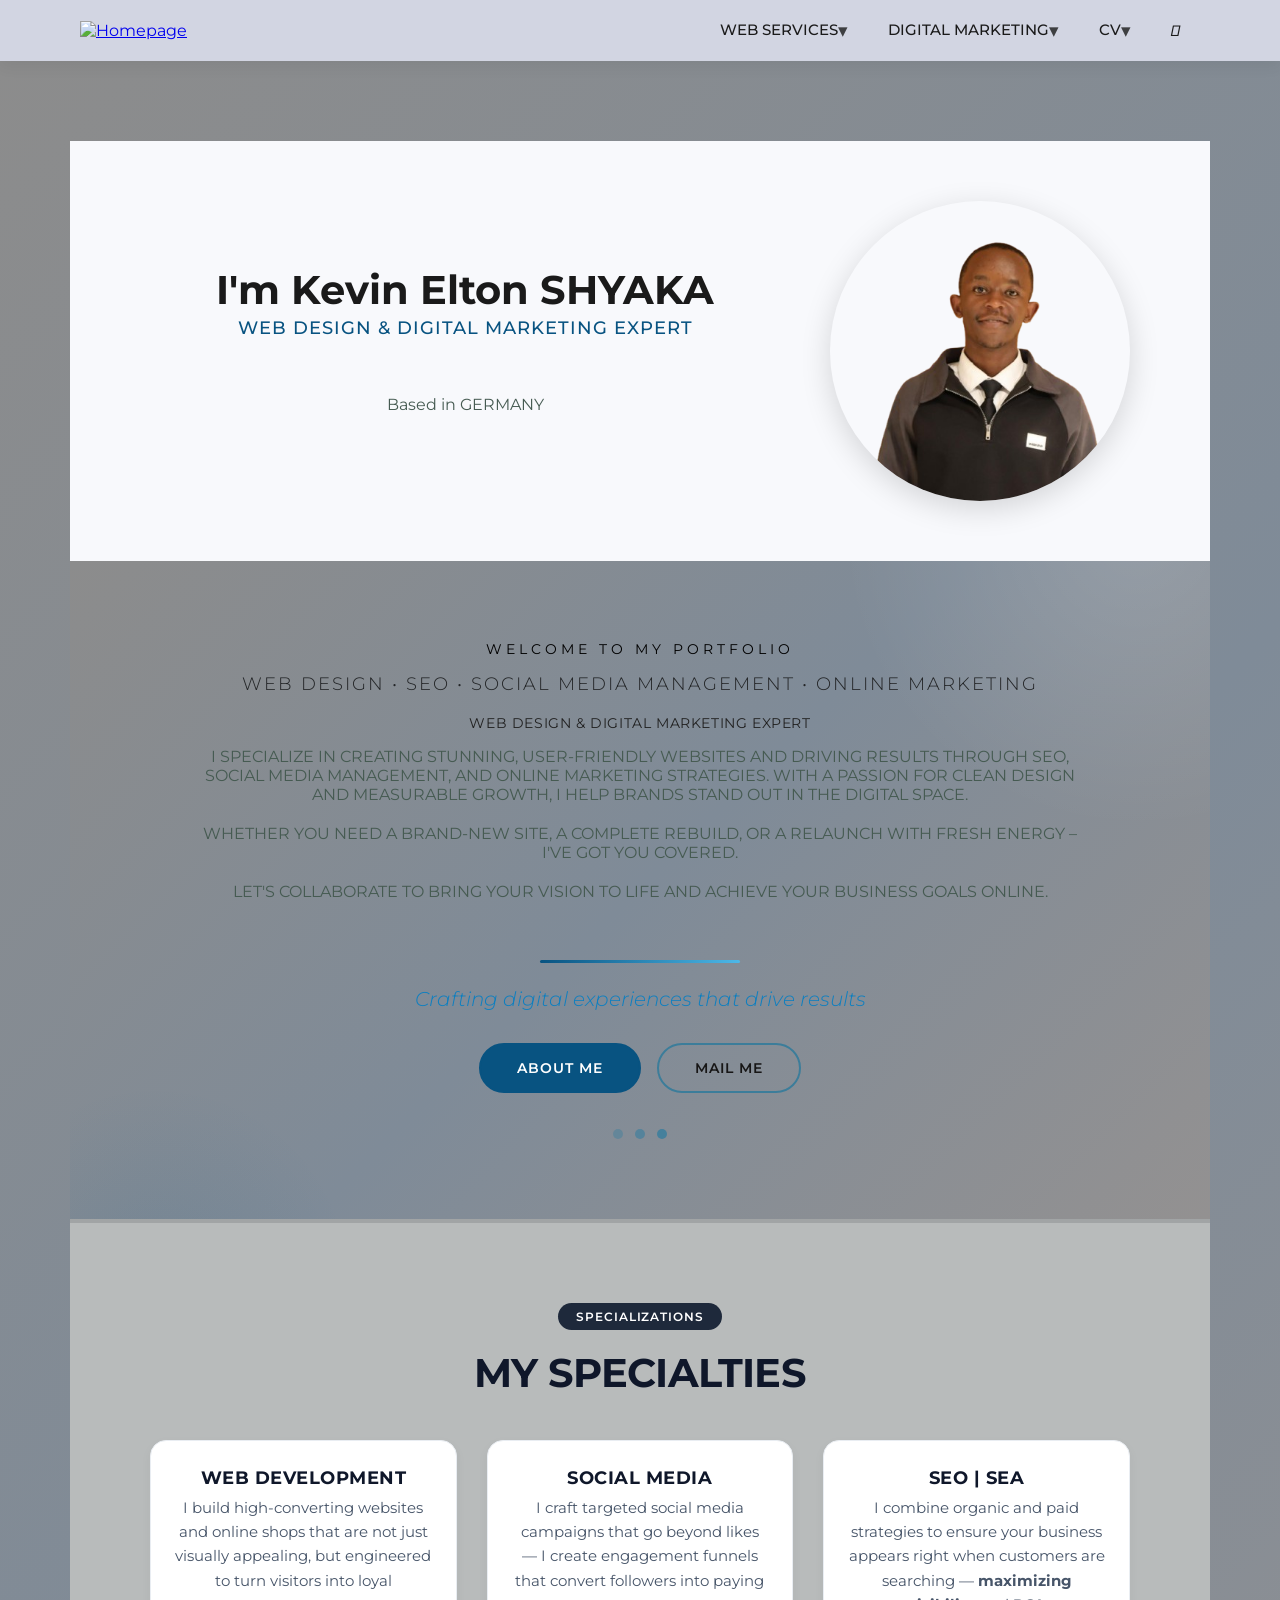
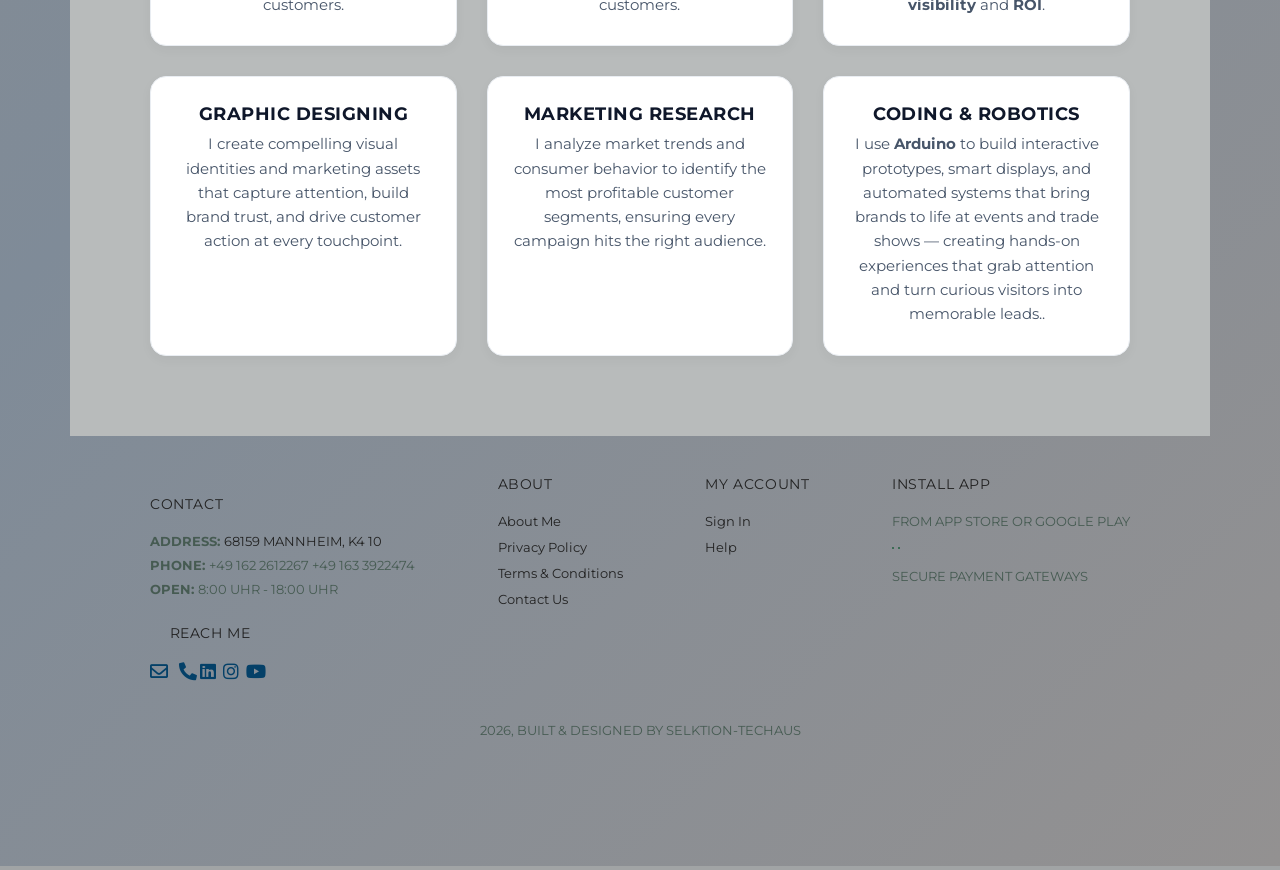
==== commit 0ee8331d: "Fix HTML formatting issues in index.html Signed-off-by: shyakaeltonkevin-ui <shyakaeltonkevin@gmail." ====
--- a/index.html
+++ b/index.html
@@ -37,7 +37,7 @@
                 <li class="dropdown">
                     <a href="">CV</a>
                     <ul class="dropdown-content">
-                        <li><a href="https://shyakaeltonkevin-ui.github.io/SELKTION/home.html">SELKTION</a></li>
+                        <li><a href="https://shyakaeltonkevin-ui.github.io/SELEKTION-SHOP/">MY SHOP</a></li>
                     </ul>
                 </li>
                 <li><a href="mail.html"><i class="fa-regular fa-envelope"></i></a></li>
--- a/stylez.css
+++ b/stylez.css
@@ -503,7 +503,7 @@
 ────────────────────────────────────── */
 
 #specialties {
-    background: #f8fafc;
+    background: #b8bbbb;
     padding: 80px 80px;
 }
 
@@ -1205,4 +1205,4 @@
 
 
 
-*/+*/
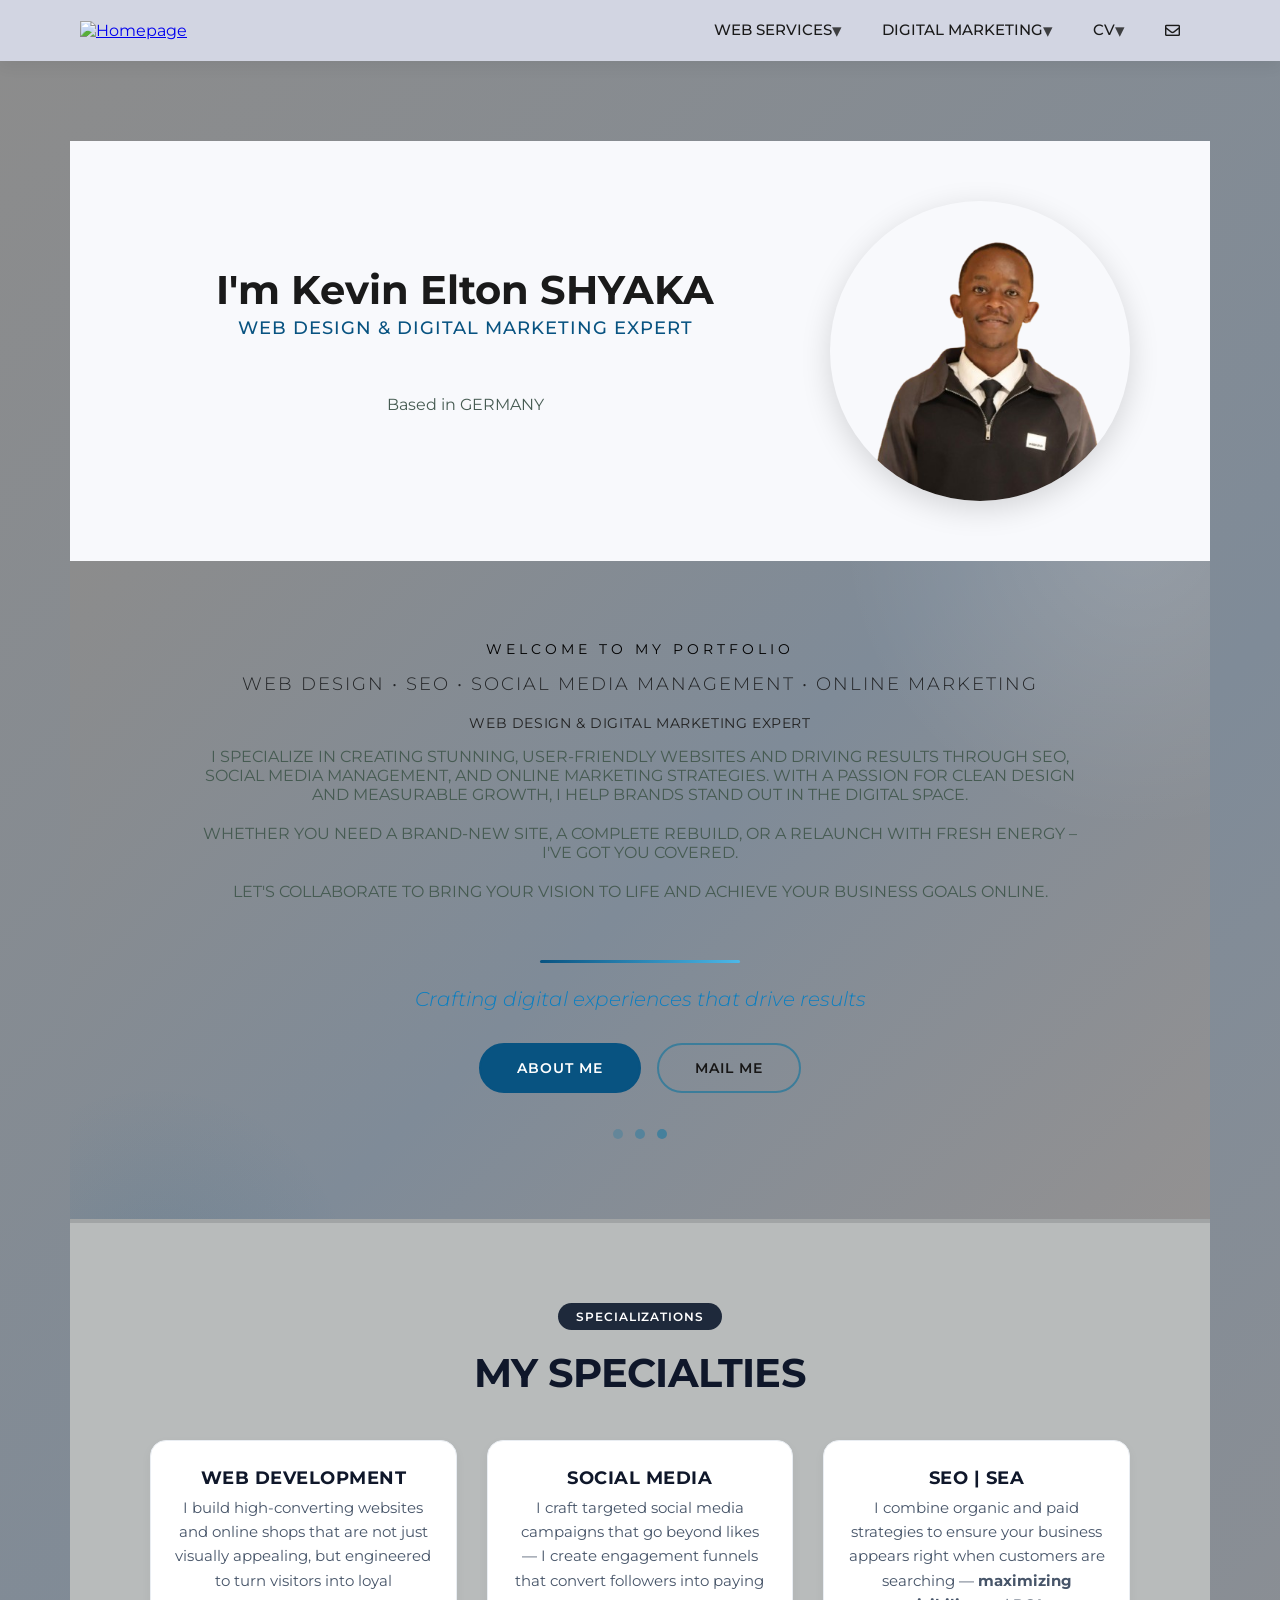
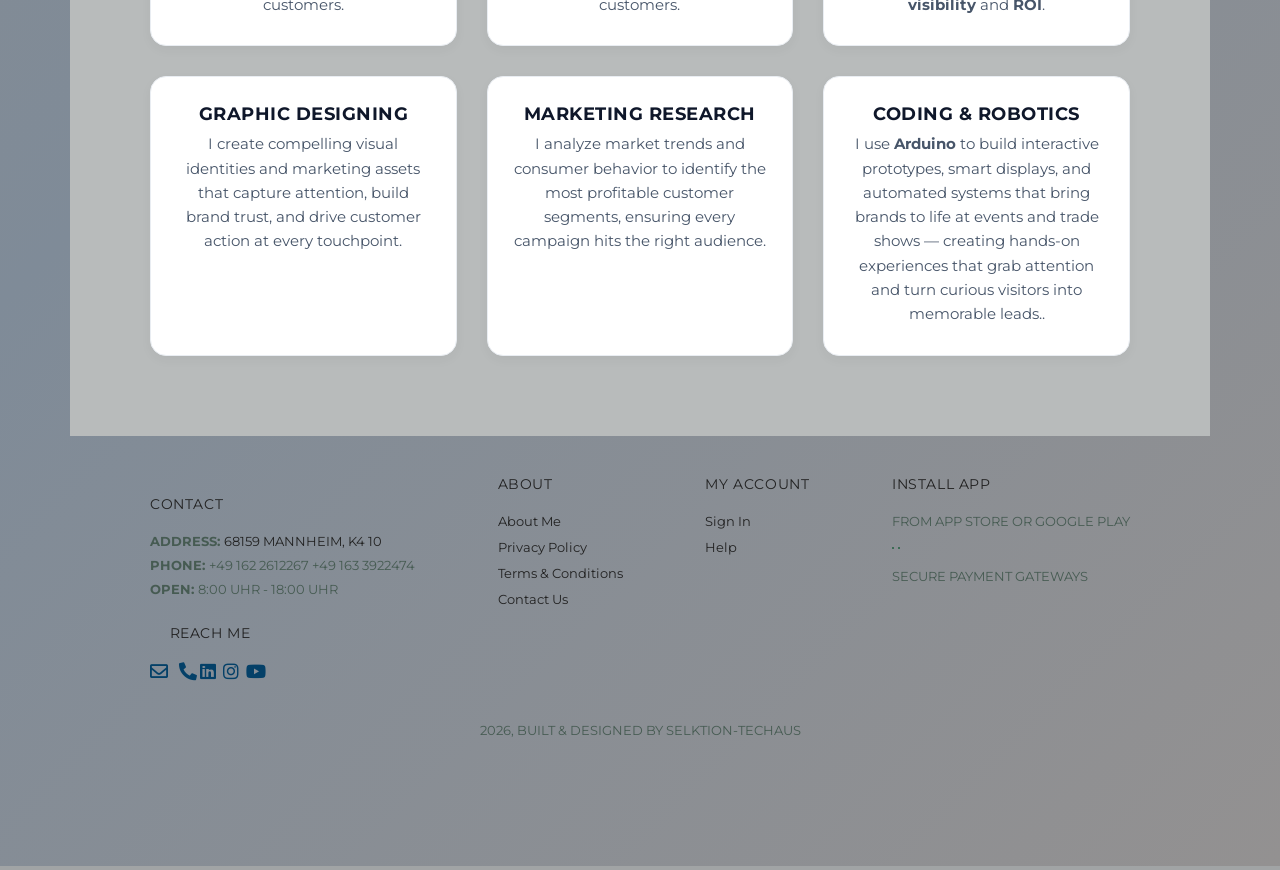
==== commit b09d36dc: "Fix HTML encoding issues in index.html Signed-off-by: shyakaeltonkevin-ui <shyakaeltonkevin@gmail.co" ====
--- a/index.html
+++ b/index.html
@@ -40,7 +40,7 @@
                         <li><a href="https://shyakaeltonkevin-ui.github.io/SELEKTION-SHOP/">MY SHOP</a></li>
                     </ul>
                 </li>
-                <li><a href="mail.html"><i class="fa-regular fa-envelope"></i></a></li>
+                <li><a href="mail.html"><i class="far fa-envelope"></i></a></li>
                 <a href="#" id="close"><i class="far fa-times"></i></a>
             </ul>
         </div>
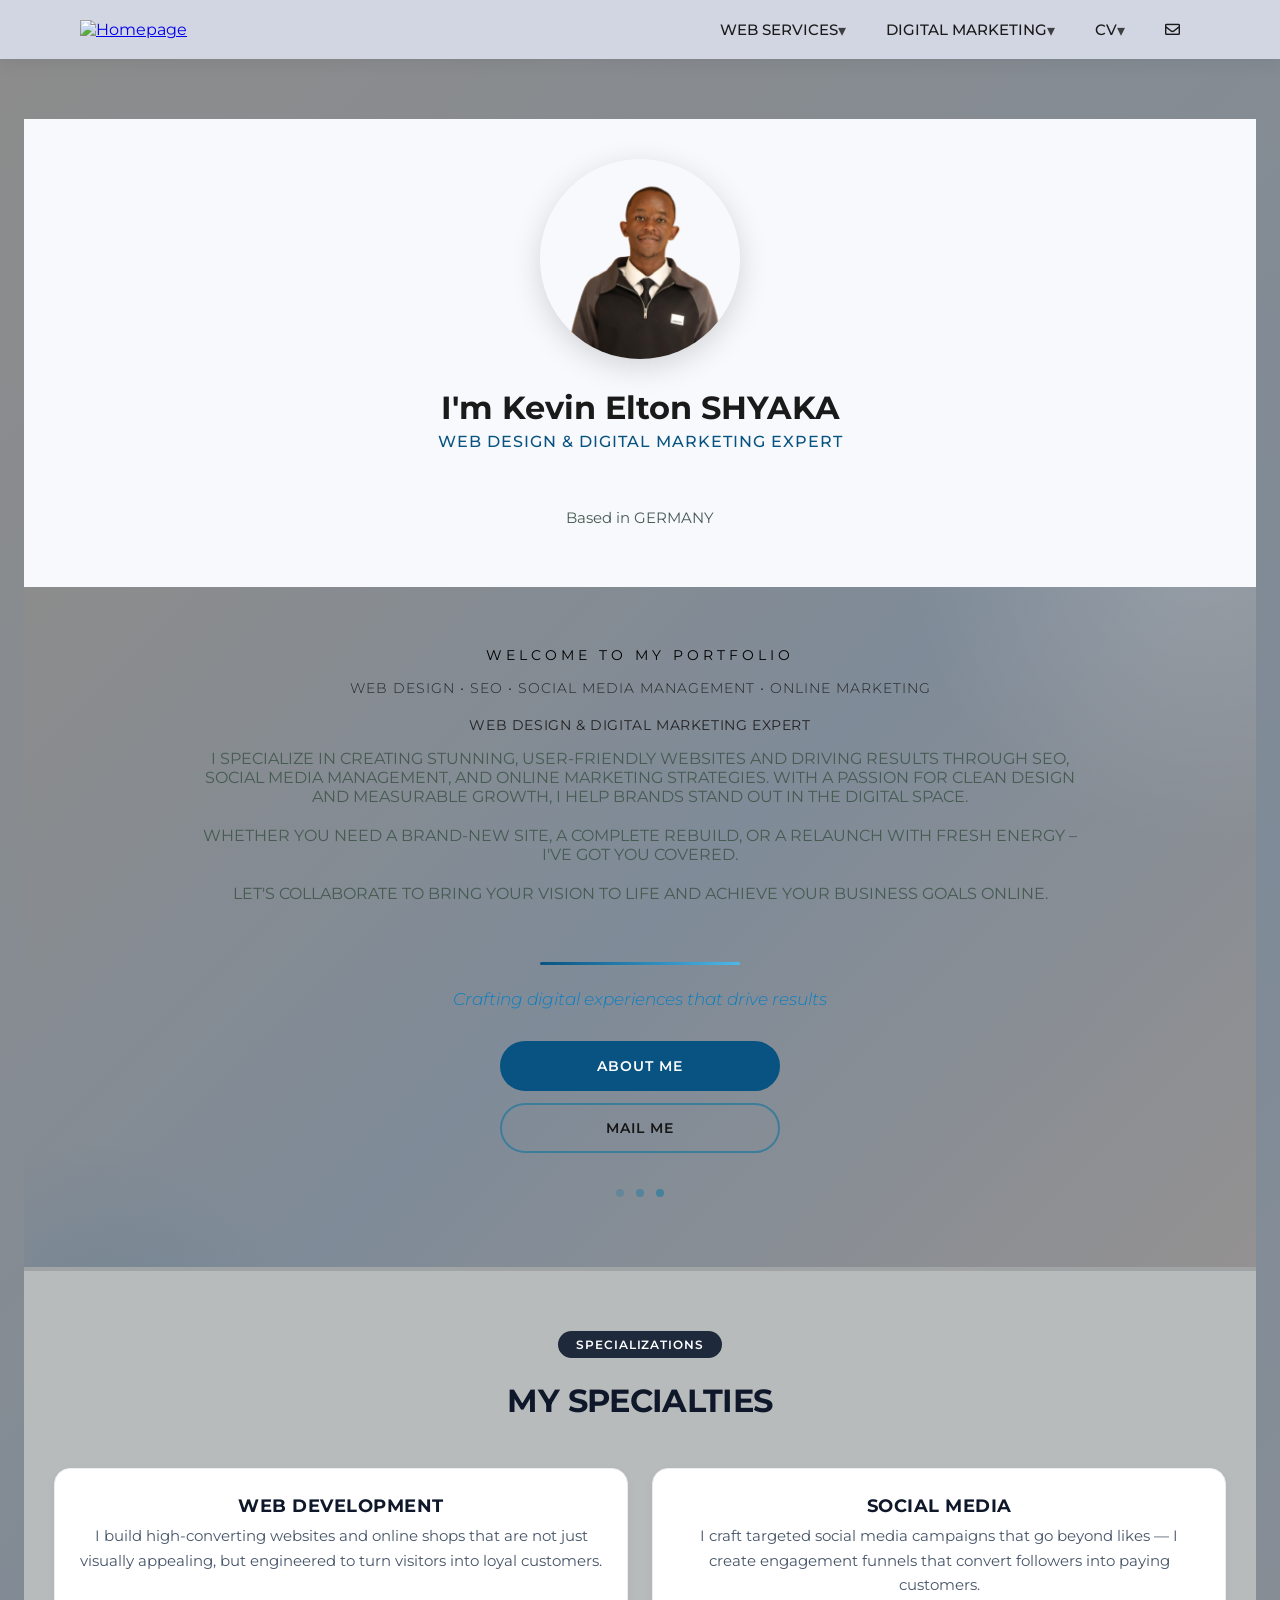
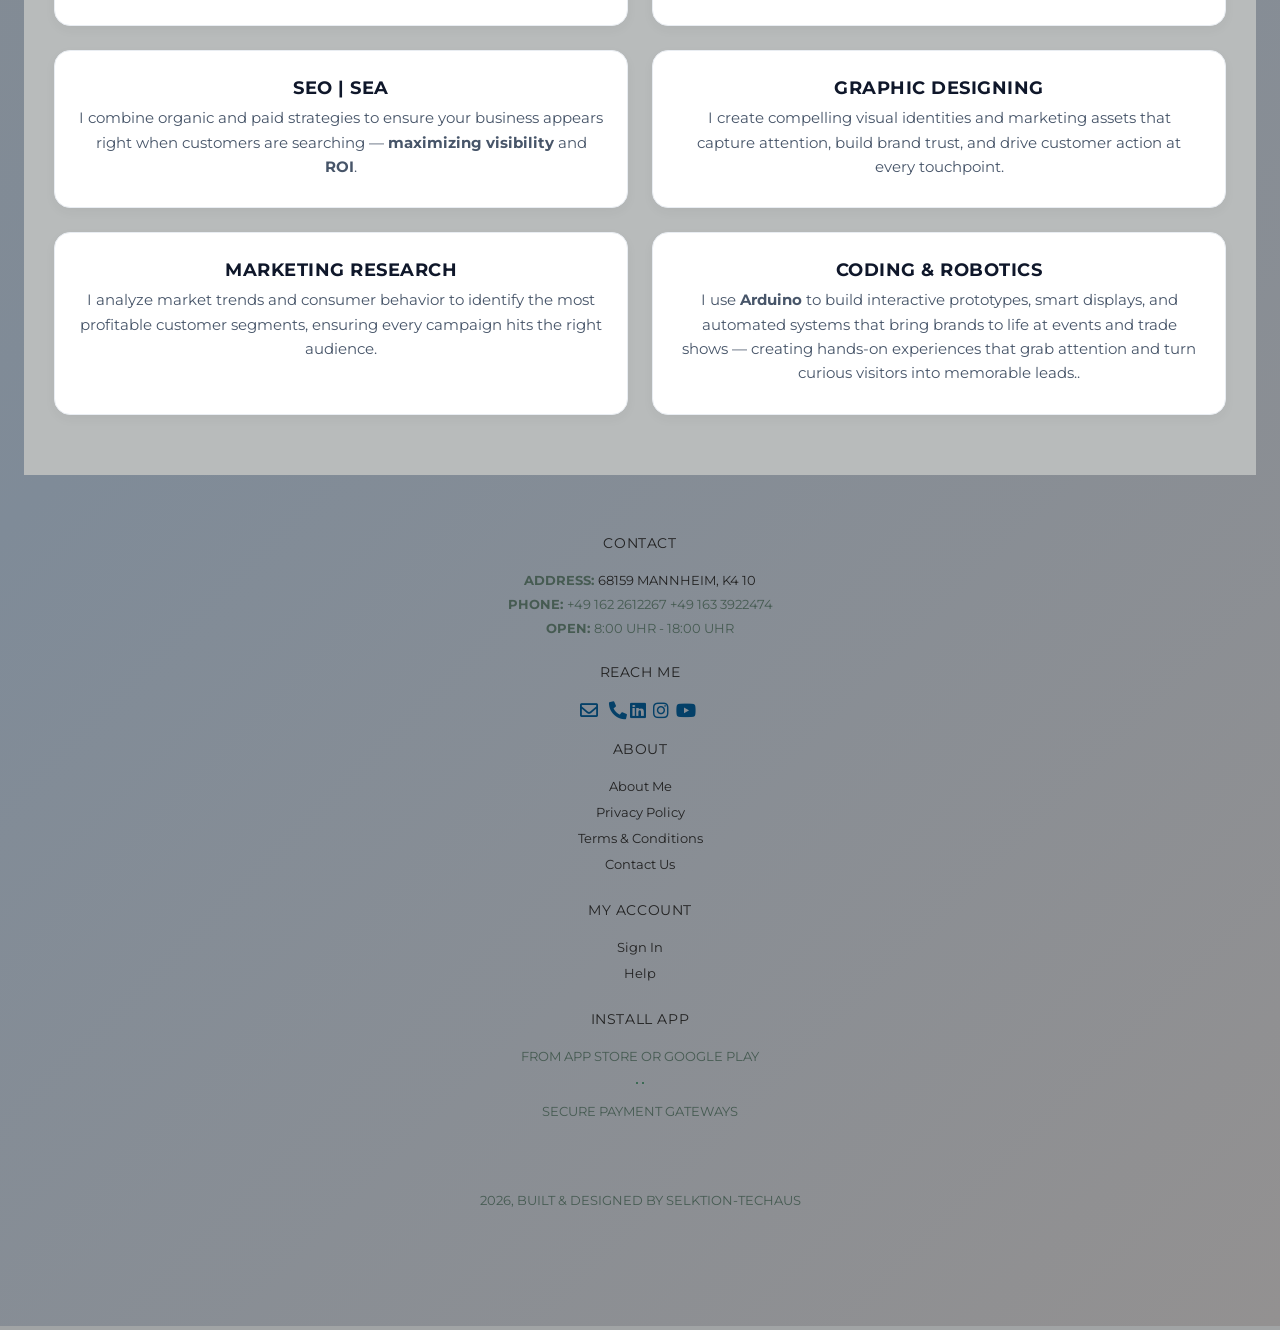
==== commit ff278052: "Fix HTML formatting and restore original content Signed-off-by: shyakaeltonkevin-ui <shyakaeltonkevi" ====
--- a/index.html
+++ b/index.html
@@ -14,7 +14,7 @@
 <body>
 
     <section id="header">
-        <a href="keels.html"><img src="img/Log.png" class="logo" alt="Homepage"></a>
+        <a href="index.html"><img src="img/Log.png" class="logo" alt="Homepage"></a>
 
         <div>
             <ul id="navbar">
--- a/stylez.css
+++ b/stylez.css
@@ -942,7 +942,10 @@
         display: none;
     }
 
-    /* ----- Dropdown mobile override ----- */
+    .dropdown.open .dropdown-content {
+        display: block !important;
+    }
+}
     .dropdown-content {
         position: static;
         box-shadow: none;
